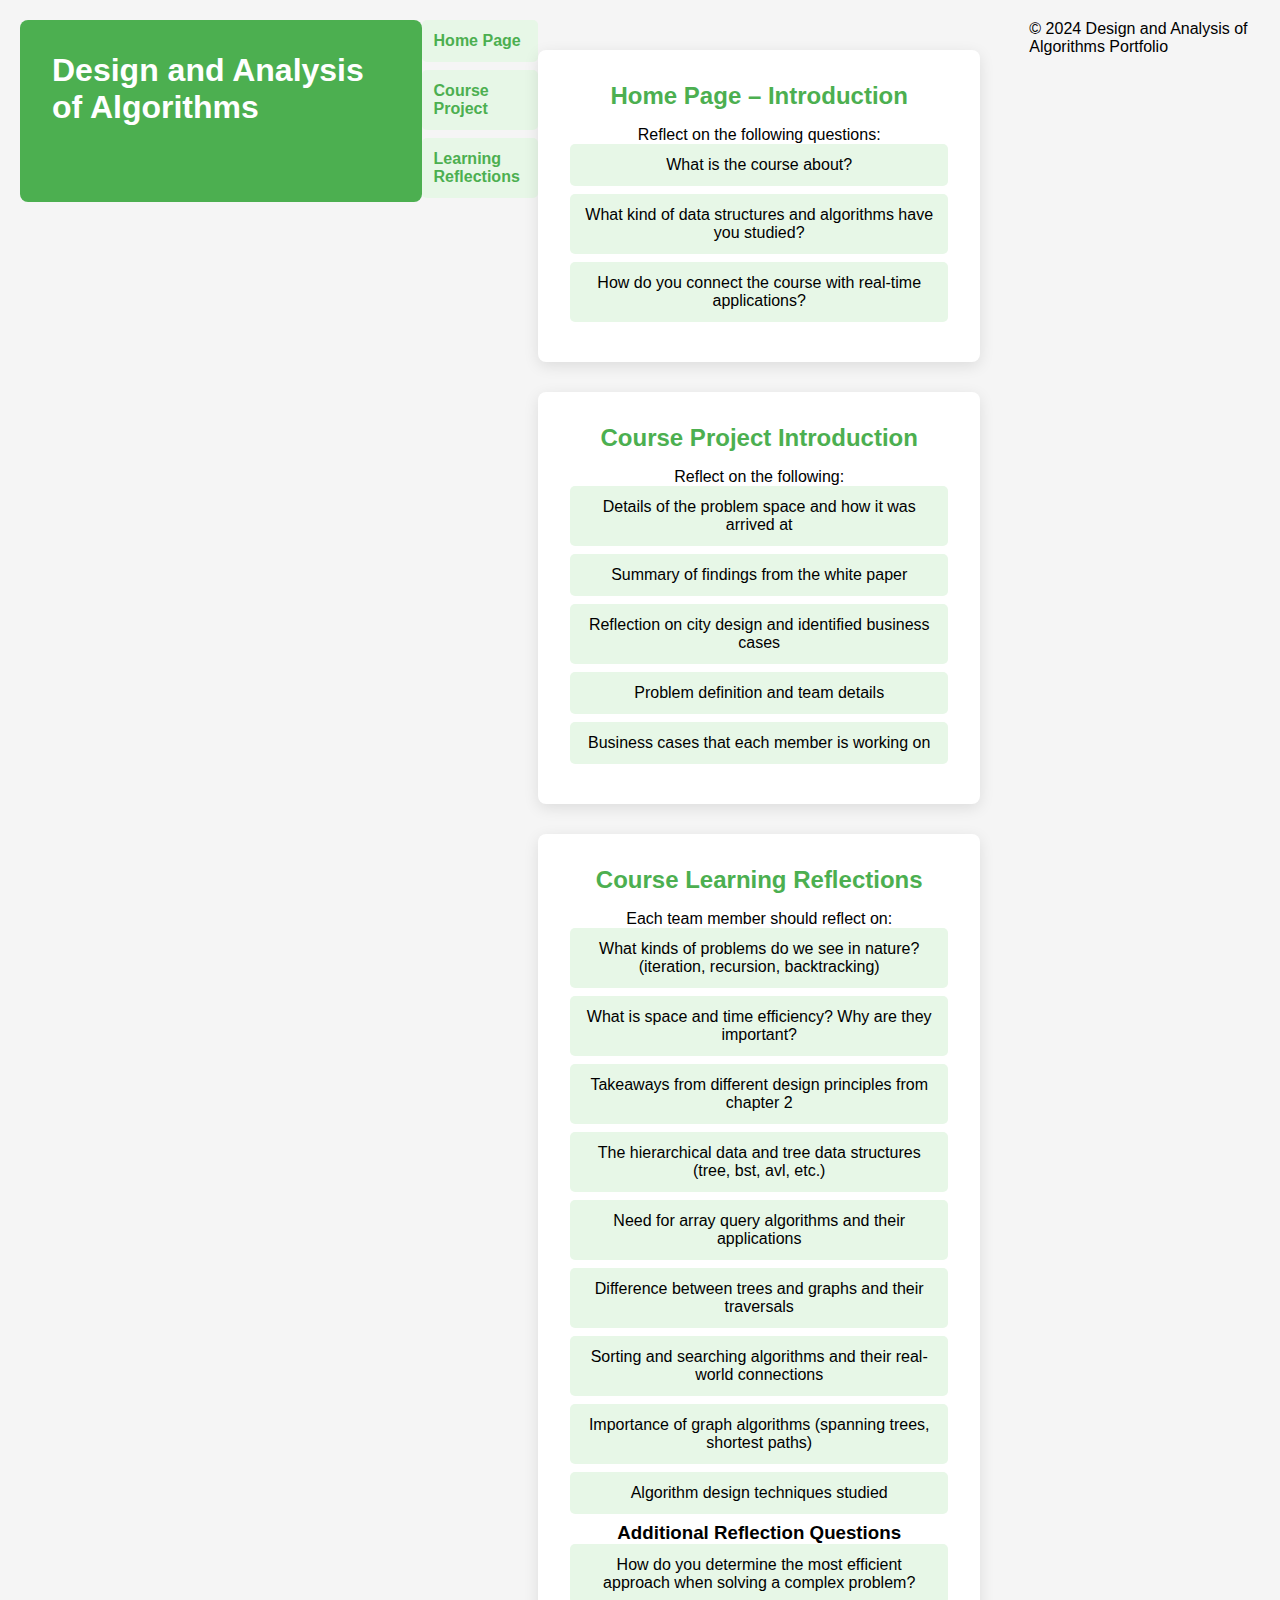
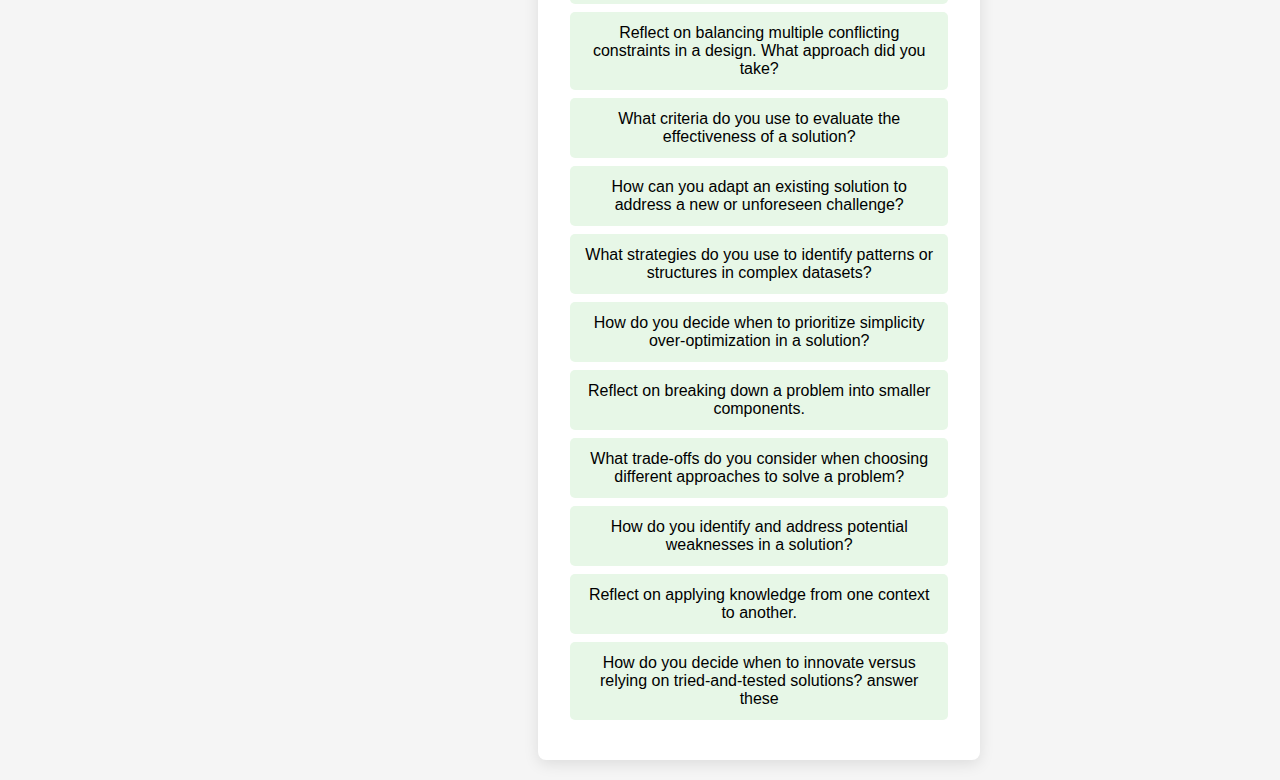
==== Reflections.html @ 9ba91c5c "Rename Reflections to Reflections.html" ====
<!DOCTYPE html>
<html lang="en">
<head>
    <meta charset="UTF-8">
    <meta name="viewport" content="width=device-width, initial-scale=1.0">
    <title>Design and Analysis of Algorithms Portfolio</title>
    <link rel="stylesheet" href="style.css">
</head>
<body>
    <header>
        <h1>Design and Analysis of Algorithms</h1>
        <h2>Learning Portfolio</h2>
    </header>
    <nav>
        <ul>
            <li><a href="index.html">Home Page</a></li>
            <li><a href="course_project.html">Course Project</a></li>
            <li><a href="learning_reflections.html">Learning Reflections</a></li>
        </ul>
    </nav>
    <main>
        <section id="introduction">
            <h2>Home Page – Introduction</h2>
            <p>Reflect on the following questions:</p>
            <ul>
                <li>What is the course about?</li>
                <li>What kind of data structures and algorithms have you studied?</li>
                <li>How do you connect the course with real-time applications?</li>
            </ul>
        </section>
        <section id="course_project">
            <h2>Course Project Introduction</h2>
            <p>Reflect on the following:</p>
            <ul>
                <li>Details of the problem space and how it was arrived at</li>
                <li>Summary of findings from the white paper</li>
                <li>Reflection on city design and identified business cases</li>
                <li>Problem definition and team details</li>
                <li>Business cases that each member is working on</li>
            </ul>
        </section>
        <section id="learning_reflections">
            <h2>Course Learning Reflections</h2>
            <p>Each team member should reflect on:</p>
            <ul>
                <li>What kinds of problems do we see in nature? (iteration, recursion, backtracking)</li>
                <li>What is space and time efficiency? Why are they important?</li>
                <li>Takeaways from different design principles from chapter 2</li>
                <li>The hierarchical data and tree data structures (tree, bst, avl, etc.)</li>
                <li>Need for array query algorithms and their applications</li>
                <li>Difference between trees and graphs and their traversals</li>
                <li>Sorting and searching algorithms and their real-world connections</li>
                <li>Importance of graph algorithms (spanning trees, shortest paths)</li>
                <li>Algorithm design techniques studied</li>
            </ul>
            <h3>Additional Reflection Questions</h3>
            <ul>
                <li>How do you determine the most efficient approach when solving a complex problem?</li>
                <li>Reflect on balancing multiple conflicting constraints in a design. What approach did you take?</li>
                <li>What criteria do you use to evaluate the effectiveness of a solution?</li>
                <li>How can you adapt an existing solution to address a new or unforeseen challenge?</li>
                <li>What strategies do you use to identify patterns or structures in complex datasets?</li>
                <li>How do you decide when to prioritize simplicity over-optimization in a solution?</li>
                <li>Reflect on breaking down a problem into smaller components.</li>
                <li>What trade-offs do you consider when choosing different approaches to solve a problem?</li>
                <li>How do you identify and address potential weaknesses in a solution?</li>
                <li>Reflect on applying knowledge from one context to another.</li>
                <li>How do you decide when to innovate versus relying on tried-and-tested solutions? answer these</li>
            </ul>
        </section>
    </main>
    <footer>
        <p>&copy; 2024 Design and Analysis of Algorithms Portfolio</p>
    </footer>
</body>
</html>
---- style.css ----
/* Reset default margin and padding */
* {
    margin: 0;
    padding: 0;
    box-sizing: border-box;
}

/* Global Styles */
body {
    font-family: 'Poppins', sans-serif;
    background-color: #f5f5f5;
    margin: 0;
    padding: 20px; /* Adding padding to the body to prevent sticking at the top */
    display: flex;
    justify-content: center;
    align-items: flex-start; /* Aligns content towards the top */
    min-height: 100vh;
}

/* Main Container */
section {
    background-color: white;
    padding: 2rem;
    width: 90%;
    max-width: 800px;
    box-shadow: 0 4px 15px rgba(0, 0, 0, 0.1);
    border-radius: 8px;
    text-align: center;
    margin-top: 30px; /* Adding margin to ensure there's space from the top */
}

/* Header */
header {
    background-color: #4CAF50;
    color: white;
    padding: 2rem;
    border-radius: 8px;
    margin-bottom: 1.5rem;
}

header h1 {
    font-size: 2rem;
    margin: 0;
}

header p {
    margin: 1rem 0 0;
}

/* Section Titles */
h2 {
    color: #4CAF50;
    margin-bottom: 1rem;
}

/* List Items */
ul {
    list-style: none;
    padding: 0;
}

ul li {
    background-color: #e7f7e7;
    margin-bottom: 0.5rem;
    padding: 0.75rem;
    border-radius: 5px;
}

/* Links */
a {
    color: #4CAF50;
    text-decoration: none;
    font-weight: bold;
}

a:hover {
    text-decoration: underline;
}

/* Definition List */
dl dt {
    font-weight: bold;
    color: #333;
    margin-top: 1rem;
}

dl dd {
    margin-left: 1.5rem;
    color: #666;
}

/* Blockquote */
blockquote {
    font-style: italic;
    color: #555;
    border-left: 4px solid #4CAF50;
    padding-left: 1rem;
    margin-top: 2rem;
}

/* Responsive Design */
@media (max-width: 600px) {
    section {
        padding: 1.5rem;
    }

    header {
        padding: 1.5rem;
    }
}
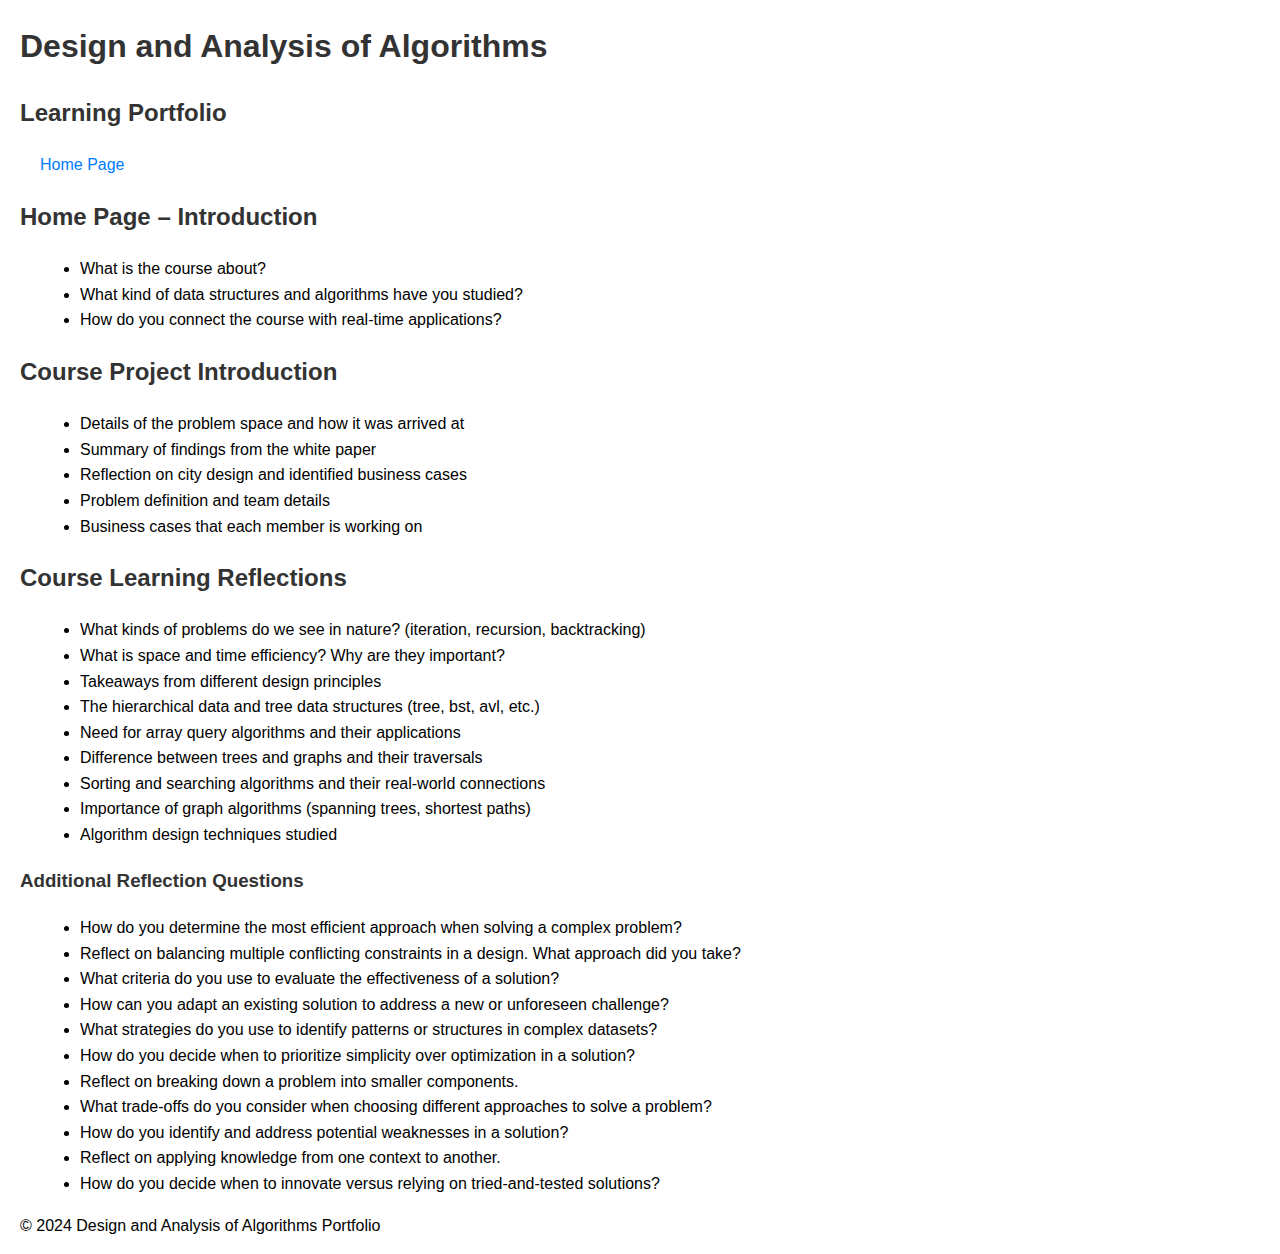
==== commit 9d99dc2e: "Update Reflections.html new age" ====
--- a/Reflections.html
+++ b/Reflections.html
@@ -4,7 +4,36 @@
     <meta charset="UTF-8">
     <meta name="viewport" content="width=device-width, initial-scale=1.0">
     <title>Design and Analysis of Algorithms Portfolio</title>
-    <link rel="stylesheet" href="style.css">
+    <style>
+        body {
+            font-family: Arial, sans-serif;
+            line-height: 1.6;
+            margin: 0;
+            padding: 0 20px;
+        }
+        h1, h2, h3 {
+            color: #333;
+        }
+        a {
+            color: #007bff;
+            text-decoration: none;
+        }
+        a:hover {
+            text-decoration: underline;
+        }
+        ul {
+            list-style-type: disc;
+            margin-left: 20px;
+        }
+        nav ul {
+            list-style: none;
+            padding: 0;
+        }
+        nav ul li {
+            display: inline;
+            margin-right: 10px;
+        }
+    </style>
 </head>
 <body>
     <header>
@@ -14,14 +43,11 @@
     <nav>
         <ul>
             <li><a href="index.html">Home Page</a></li>
-            <li><a href="course_project.html">Course Project</a></li>
-            <li><a href="learning_reflections.html">Learning Reflections</a></li>
         </ul>
     </nav>
     <main>
         <section id="introduction">
             <h2>Home Page – Introduction</h2>
-            <p>Reflect on the following questions:</p>
             <ul>
                 <li>What is the course about?</li>
                 <li>What kind of data structures and algorithms have you studied?</li>
@@ -30,7 +56,6 @@
         </section>
         <section id="course_project">
             <h2>Course Project Introduction</h2>
-            <p>Reflect on the following:</p>
             <ul>
                 <li>Details of the problem space and how it was arrived at</li>
                 <li>Summary of findings from the white paper</li>
@@ -41,11 +66,10 @@
         </section>
         <section id="learning_reflections">
             <h2>Course Learning Reflections</h2>
-            <p>Each team member should reflect on:</p>
             <ul>
                 <li>What kinds of problems do we see in nature? (iteration, recursion, backtracking)</li>
                 <li>What is space and time efficiency? Why are they important?</li>
-                <li>Takeaways from different design principles from chapter 2</li>
+                <li>Takeaways from different design principles</li>
                 <li>The hierarchical data and tree data structures (tree, bst, avl, etc.)</li>
                 <li>Need for array query algorithms and their applications</li>
                 <li>Difference between trees and graphs and their traversals</li>
@@ -60,12 +84,12 @@
                 <li>What criteria do you use to evaluate the effectiveness of a solution?</li>
                 <li>How can you adapt an existing solution to address a new or unforeseen challenge?</li>
                 <li>What strategies do you use to identify patterns or structures in complex datasets?</li>
-                <li>How do you decide when to prioritize simplicity over-optimization in a solution?</li>
+                <li>How do you decide when to prioritize simplicity over optimization in a solution?</li>
                 <li>Reflect on breaking down a problem into smaller components.</li>
                 <li>What trade-offs do you consider when choosing different approaches to solve a problem?</li>
                 <li>How do you identify and address potential weaknesses in a solution?</li>
                 <li>Reflect on applying knowledge from one context to another.</li>
-                <li>How do you decide when to innovate versus relying on tried-and-tested solutions? answer these</li>
+                <li>How do you decide when to innovate versus relying on tried-and-tested solutions?</li>
             </ul>
         </section>
     </main>
